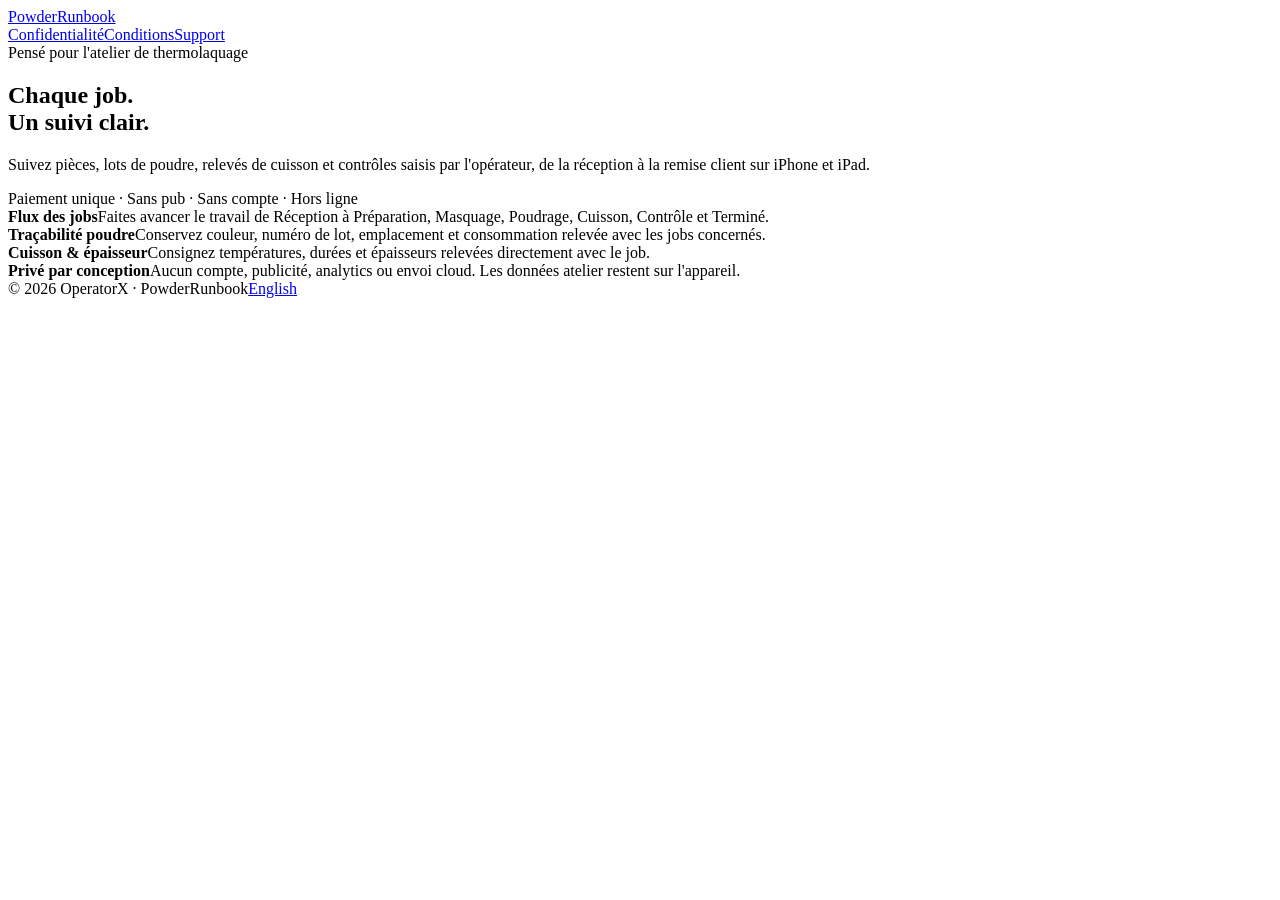
==== website/fr.html @ e2569ddb "Add French Store website pages" ====
﻿<!doctype html>
<html lang="fr"><head><meta charset="utf-8"><meta name="viewport" content="width=device-width,initial-scale=1"><title>PowderRunbook — Suivi thermolaquage</title><meta name="description" content="Un carnet atelier privé et hors ligne pour les jobs de thermolaquage, lots de poudre, relevés de cuisson et contrôles qualité."><link rel="stylesheet" href="/style.css"></head>
<body><div class="wrap"><nav><a class="brand" href="/fr.html"><span class="mark"></span>PowderRunbook</a><div class="links"><a href="/privacy-fr.html">Confidentialité</a><a href="/terms-fr.html">Conditions</a><a href="/support-fr.html">Support</a></div></nav><main class="hero"><section><div class="kicker">Pensé pour l'atelier de thermolaquage</div><h1>Chaque job.<br>Un suivi clair.</h1><p class="lead">Suivez pièces, lots de poudre, relevés de cuisson et contrôles saisis par l'opérateur, de la réception à la remise client sur iPhone et iPad.</p><div class="pill">Paiement unique · Sans pub · Sans compte · Hors ligne</div></section><div class="visual"><div class="rule"></div></div></main><section class="grid"><div class="card"><strong>Flux des jobs</strong><span>Faites avancer le travail de Réception à Préparation, Masquage, Poudrage, Cuisson, Contrôle et Terminé.</span></div><div class="card"><strong>Traçabilité poudre</strong><span>Conservez couleur, numéro de lot, emplacement et consommation relevée avec les jobs concernés.</span></div><div class="card"><strong>Cuisson & épaisseur</strong><span>Consignez températures, durées et épaisseurs relevées directement avec le job.</span></div><div class="card"><strong>Privé par conception</strong><span>Aucun compte, publicité, analytics ou envoi cloud. Les données atelier restent sur l'appareil.</span></div></section><footer><span>© 2026 OperatorX · PowderRunbook</span><span><a href="/">English</a></span></footer></div></body></html>
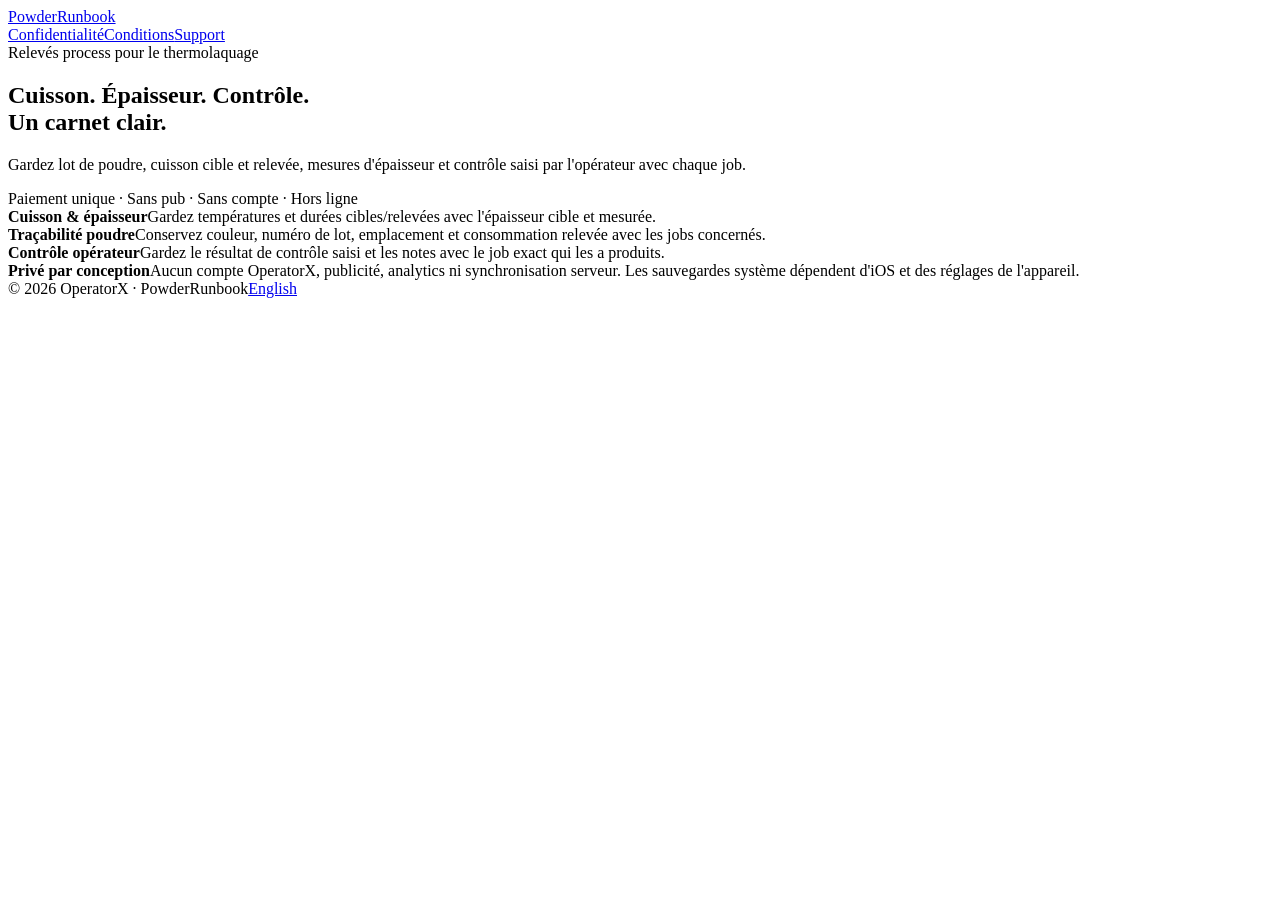
==== commit 7ffb4246: "Align marketing site with process-runbook positioning" ====
--- a/website/fr.html
+++ b/website/fr.html
@@ -1,3 +1,3 @@
-﻿<!doctype html>
-<html lang="fr"><head><meta charset="utf-8"><meta name="viewport" content="width=device-width,initial-scale=1"><title>PowderRunbook — Suivi thermolaquage</title><meta name="description" content="Un carnet atelier privé et hors ligne pour les jobs de thermolaquage, lots de poudre, relevés de cuisson et contrôles qualité."><link rel="stylesheet" href="/style.css"></head>
-<body><div class="wrap"><nav><a class="brand" href="/fr.html"><span class="mark"></span>PowderRunbook</a><div class="links"><a href="/privacy-fr.html">Confidentialité</a><a href="/terms-fr.html">Conditions</a><a href="/support-fr.html">Support</a></div></nav><main class="hero"><section><div class="kicker">Pensé pour l'atelier de thermolaquage</div><h1>Chaque job.<br>Un suivi clair.</h1><p class="lead">Suivez pièces, lots de poudre, relevés de cuisson et contrôles saisis par l'opérateur, de la réception à la remise client sur iPhone et iPad.</p><div class="pill">Paiement unique · Sans pub · Sans compte · Hors ligne</div></section><div class="visual"><div class="rule"></div></div></main><section class="grid"><div class="card"><strong>Flux des jobs</strong><span>Faites avancer le travail de Réception à Préparation, Masquage, Poudrage, Cuisson, Contrôle et Terminé.</span></div><div class="card"><strong>Traçabilité poudre</strong><span>Conservez couleur, numéro de lot, emplacement et consommation relevée avec les jobs concernés.</span></div><div class="card"><strong>Cuisson & épaisseur</strong><span>Consignez températures, durées et épaisseurs relevées directement avec le job.</span></div><div class="card"><strong>Privé par conception</strong><span>Aucun compte, publicité, analytics ou envoi cloud. Les données atelier restent sur l'appareil.</span></div></section><footer><span>© 2026 OperatorX · PowderRunbook</span><span><a href="/">English</a></span></footer></div></body></html>
+<!doctype html>
+<html lang="fr"><head><meta charset="utf-8"><meta name="viewport" content="width=device-width,initial-scale=1"><title>PowderRunbook — Carnet process thermolaquage</title><meta name="description" content="Un carnet process privé et hors ligne pour la cuisson, l’épaisseur, les lots de poudre et le contrôle opérateur en thermolaquage."><link rel="stylesheet" href="/style.css"></head>
+<body><div class="wrap"><nav><a class="brand" href="/fr.html"><span class="mark"></span>PowderRunbook</a><div class="links"><a href="/privacy-fr.html">Confidentialité</a><a href="/terms-fr.html">Conditions</a><a href="/support-fr.html">Support</a></div></nav><main class="hero"><section><div class="kicker">Relevés process pour le thermolaquage</div><h1>Cuisson. Épaisseur. Contrôle.<br>Un carnet clair.</h1><p class="lead">Gardez lot de poudre, cuisson cible et relevée, mesures d'épaisseur et contrôle saisi par l'opérateur avec chaque job.</p><div class="pill">Paiement unique · Sans pub · Sans compte · Hors ligne</div></section><div class="visual"><div class="rule"></div></div></main><section class="grid"><div class="card"><strong>Cuisson & épaisseur</strong><span>Gardez températures et durées cibles/relevées avec l'épaisseur cible et mesurée.</span></div><div class="card"><strong>Traçabilité poudre</strong><span>Conservez couleur, numéro de lot, emplacement et consommation relevée avec les jobs concernés.</span></div><div class="card"><strong>Contrôle opérateur</strong><span>Gardez le résultat de contrôle saisi et les notes avec le job exact qui les a produits.</span></div><div class="card"><strong>Privé par conception</strong><span>Aucun compte OperatorX, publicité, analytics ni synchronisation serveur. Les sauvegardes système dépendent d'iOS et des réglages de l'appareil.</span></div></section><footer><span>© 2026 OperatorX · PowderRunbook</span><span><a href="/">English</a></span></footer></div></body></html>
